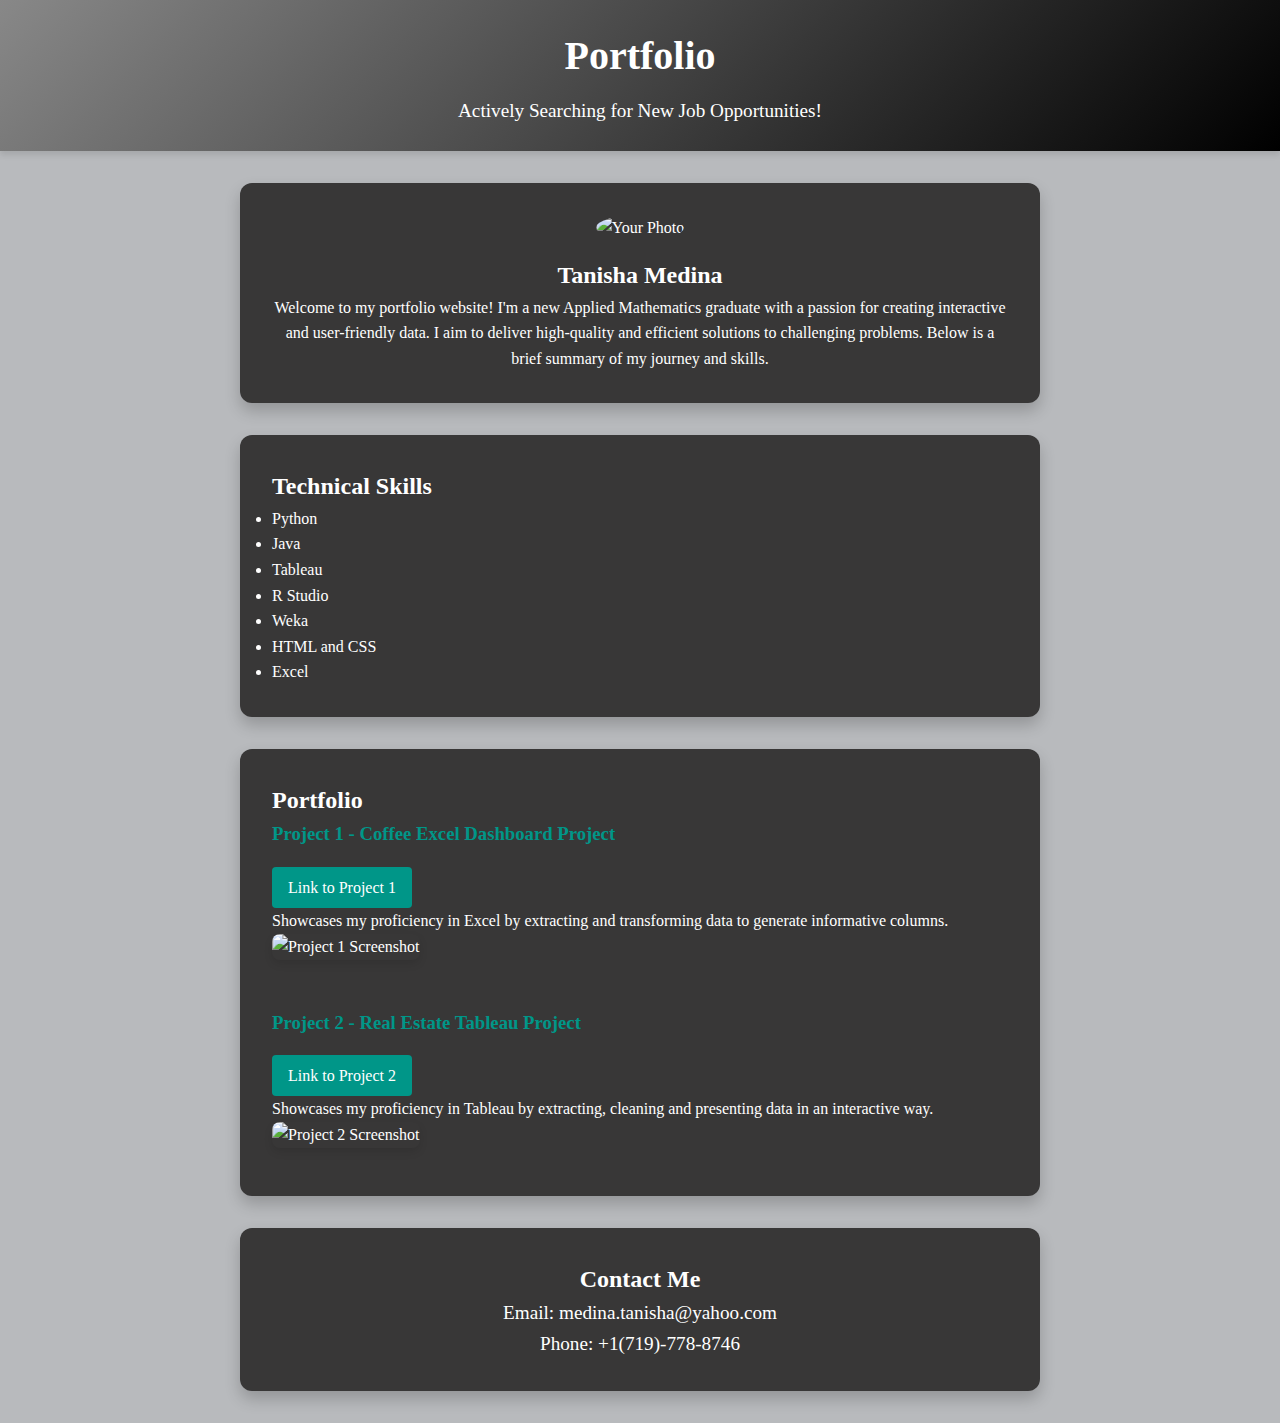
==== index.html @ 211adeff "Initial commit" ====
<!DOCTYPE html>
<html lang="en">
<head>
    <meta charset="UTF-8">
    <meta name="viewport" content="width=device-width, initial-scale=1.0">
    <title>Your Name - Portfolio</title>
    <link rel="stylesheet" href="styles.css"> <!-- Link to your CSS file (optional) -->
    <script src="scripts.js"></script>
</head>
<body>
    <div class="container">
        <header>
            <h1>Portfolio</h1>
            <p>Actively Searching for New Job Opportunities! </p>
        </header>
        <section id="about">
            <img src="images/MainPhotoForProject1.png" alt="Your Photo" class="profile-photo"> <!-- Add your photo -->
            <h2>Tanisha Medina</h2>
            <p>Welcome to my portfolio website! I'm a new Applied Mathematics graduate with a passion for creating interactive and user-friendly data. I aim to deliver high-quality and efficient solutions to challenging problems. Below is a brief summary of my journey and skills.</p>
        </section>
    
        <section id="skills">
            <h2>Technical Skills</h2>
            <ul>
                <li>Python</li>
                <li>Java</li>
                <li>Tableau</li>
                <li>R Studio</li>
                <li>Weka</li>
                <li>HTML and CSS</li>
                <li>Excel</li>
            </ul>
        </section>
    
        <section id="portfolio">
            <h2>Portfolio</h2>
            <!-- Example portfolio item -->
            <div class="portfolio-item">
                <h3>Project 1 - Coffee Excel Dashboard Project</h3>
                <nav>
                    <ul>
                        <a href="Project1/project1.html" id="project1Button">Link to Project 1</a>
                    </ul>
                </nav>
                <p>Showcases my proficiency in Excel by extracting and transforming data to generate informative columns.</p>
                <img src="images/MainPhotoForProject1.png" alt="Project 1 Screenshot">
            </div>
            <div class="portfolio-item2">
                <h3>Project 2 - Real Estate Tableau Project</h3>
                <nav>
                    <ul>
                        <a href="Project2/project2.html">Link to Project 2</a>
                    </ul>
                </nav>
                <p>Showcases my proficiency in Tableau by extracting, cleaning and presenting data in an interactive way.</p>
                <img src="images/MainProject2.png" alt="Project 2 Screenshot">
            </div>
        </section>

        
        <section id="contact">
            <h2>Contact Me</h2>
            <p>Email: medina.tanisha@yahoo.com</p>
            <p>Phone: +1(719)-778-8746</p>
        </section>
    </div>      

    <script src="script.js"></script> <!-- Link to your JavaScript file (optional) -->
</body>
</html>
---- styles.css ----
/* Basic Reset */
* {
    margin: 0;
    padding: 0;
    box-sizing: border-box;
}

/* Body and Typography */
body {
    font-family: 'Montserrat', serif;
    line-height: 1.6;
    background: #b8babd;
    color: #ffffff;
}

/* Header */
header {
    background: linear-gradient(135deg, #888888, #000000); /* Black and dark grey gradient */
    color: #ffffff;
    padding: 1.5em 0;
    text-align: center;
    box-shadow: 0 4px 6px rgba(0, 0, 0, 0.1);
}

header h1 {
    font-size: 2.5em;
    margin-bottom: 0.2em;
}

header p {
    font-size: 1.2em;
}

/* Sections */
section {
    padding: 2em;
    margin: 2em auto;
    max-width: 800px;
    background: #383737;
    box-shadow: 0 8px 16px rgba(0, 0, 0, 0.2); /* Enhanced box shadow for 3D effect */
    border-radius: 12px; /* Rounded corners */
}

/* About Section */
#about {
    text-align: center;
}

#about img {
    border-radius: 50%;
    width: 150px;
    height: 150px;
    object-fit: cover;
    margin-bottom: 1em;
}

/* Portfolio Section */
#portfolio .portfolio-item {
    margin-bottom: 2em;
}

#portfolio h3 {
    color: #009688; /* Teal */
    margin-bottom: 0.5em;
}

#portfolio img {
    max-width: 50%;
    border-radius: 8px;
    box-shadow: 0 4px 8px rgba(0, 0, 0, 0.1); /* Soft shadow */
    margin-bottom: 1em;
}

#portfolio a {
    display: inline-block;
    margin-top: 0.5em;
    padding: 0.5em 1em;
    background: #009688; /* Teal */
    color: #fff;
    text-decoration: none;
    border-radius: 4px;
    transition: background 0.3s;
}

#portfolio a:hover {
    background: #00796b; /* Darker teal on hover */
}

/* Contact Section */
#contact {
    text-align: center;
}

#contact p {
    font-size: 1.2em;
}

#contact a {
    color: #009688; /* Teal */
    text-decoration: none;
}

#contact a:hover {
    text-decoration: underline;
}

/* Footer */
footer {
    text-align: center;
    padding: 1em 0;
    margin-top: 2em;
    background: #f5f7fa;
}

footer a {
    color: #009688; /* Teal */
    text-decoration: none;
}

footer a:hover {
    text-decoration: underline;
}

/* Utility Classes */
.text-center {
    text-align: center;
}

.mt-2 {
    margin-top: 2em;
}

.mb-2 {
    margin-bottom: 2em;
}
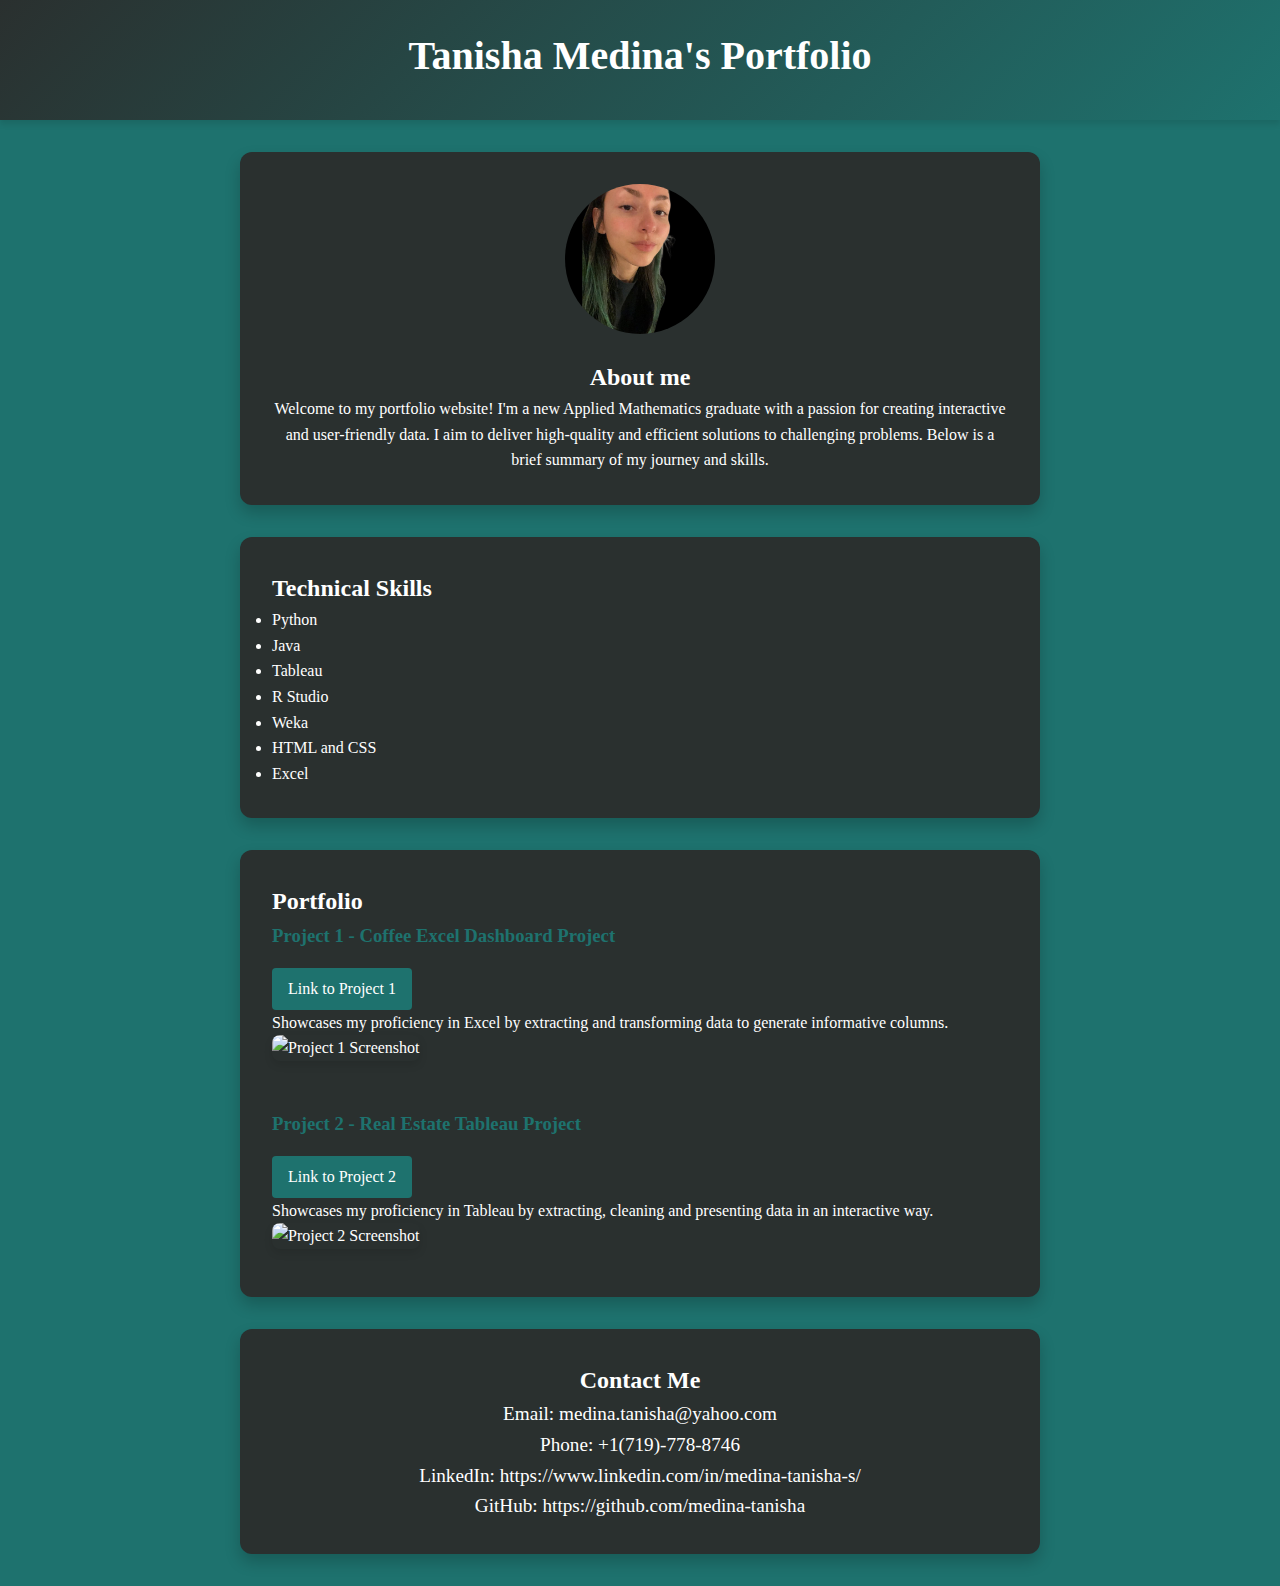
==== commit 3bb6cc29: "Style and Information update" ====
--- a/index.html
+++ b/index.html
@@ -10,12 +10,11 @@
 <body>
     <div class="container">
         <header>
-            <h1>Portfolio</h1>
-            <p>Actively Searching for New Job Opportunities! </p>
+            <h1>Tanisha Medina's Portfolio</h1>
         </header>
         <section id="about">
-            <img src="images/MainPhotoForProject1.png" alt="Your Photo" class="profile-photo"> <!-- Add your photo -->
-            <h2>Tanisha Medina</h2>
+            <img src="images/TanishaPhoto.jpg" alt="Your Photo" class="profile-photo"> <!-- Add your photo -->
+            <h2>About me</h2>
             <p>Welcome to my portfolio website! I'm a new Applied Mathematics graduate with a passion for creating interactive and user-friendly data. I aim to deliver high-quality and efficient solutions to challenging problems. Below is a brief summary of my journey and skills.</p>
         </section>
     
@@ -62,6 +61,8 @@
             <h2>Contact Me</h2>
             <p>Email: medina.tanisha@yahoo.com</p>
             <p>Phone: +1(719)-778-8746</p>
+            <p>LinkedIn: https://www.linkedin.com/in/medina-tanisha-s/ </p>
+            <p>GitHub: https://github.com/medina-tanisha </p>
         </section>
     </div>      
 
--- a/styles.css
+++ b/styles.css
@@ -9,13 +9,13 @@
 body {
     font-family: 'Montserrat', serif;
     line-height: 1.6;
-    background: #b8babd;
+    background: #1e726e;
     color: #ffffff;
 }
 
 /* Header */
 header {
-    background: linear-gradient(135deg, #888888, #000000); /* Black and dark grey gradient */
+    background: linear-gradient(135deg, #2a302f, #1e726e); /* Black and dark grey gradient */
     color: #ffffff;
     padding: 1.5em 0;
     text-align: center;
@@ -36,7 +36,7 @@
     padding: 2em;
     margin: 2em auto;
     max-width: 800px;
-    background: #383737;
+    background: #2a302f;
     box-shadow: 0 8px 16px rgba(0, 0, 0, 0.2); /* Enhanced box shadow for 3D effect */
     border-radius: 12px; /* Rounded corners */
 }
@@ -60,7 +60,7 @@
 }
 
 #portfolio h3 {
-    color: #009688; /* Teal */
+    color: #1e726e; /* Teal */
     margin-bottom: 0.5em;
 }
 
@@ -75,7 +75,7 @@
     display: inline-block;
     margin-top: 0.5em;
     padding: 0.5em 1em;
-    background: #009688; /* Teal */
+    background: #1e726e; /* Teal */
     color: #fff;
     text-decoration: none;
     border-radius: 4px;
@@ -83,7 +83,7 @@
 }
 
 #portfolio a:hover {
-    background: #00796b; /* Darker teal on hover */
+    background: #1e726e; /* Darker teal on hover */
 }
 
 /* Contact Section */
@@ -96,7 +96,7 @@
 }
 
 #contact a {
-    color: #009688; /* Teal */
+    color: #1e726e; /* Teal */
     text-decoration: none;
 }
 
@@ -113,7 +113,7 @@
 }
 
 footer a {
-    color: #009688; /* Teal */
+    color: #1e726e; /* Teal */
     text-decoration: none;
 }
 
